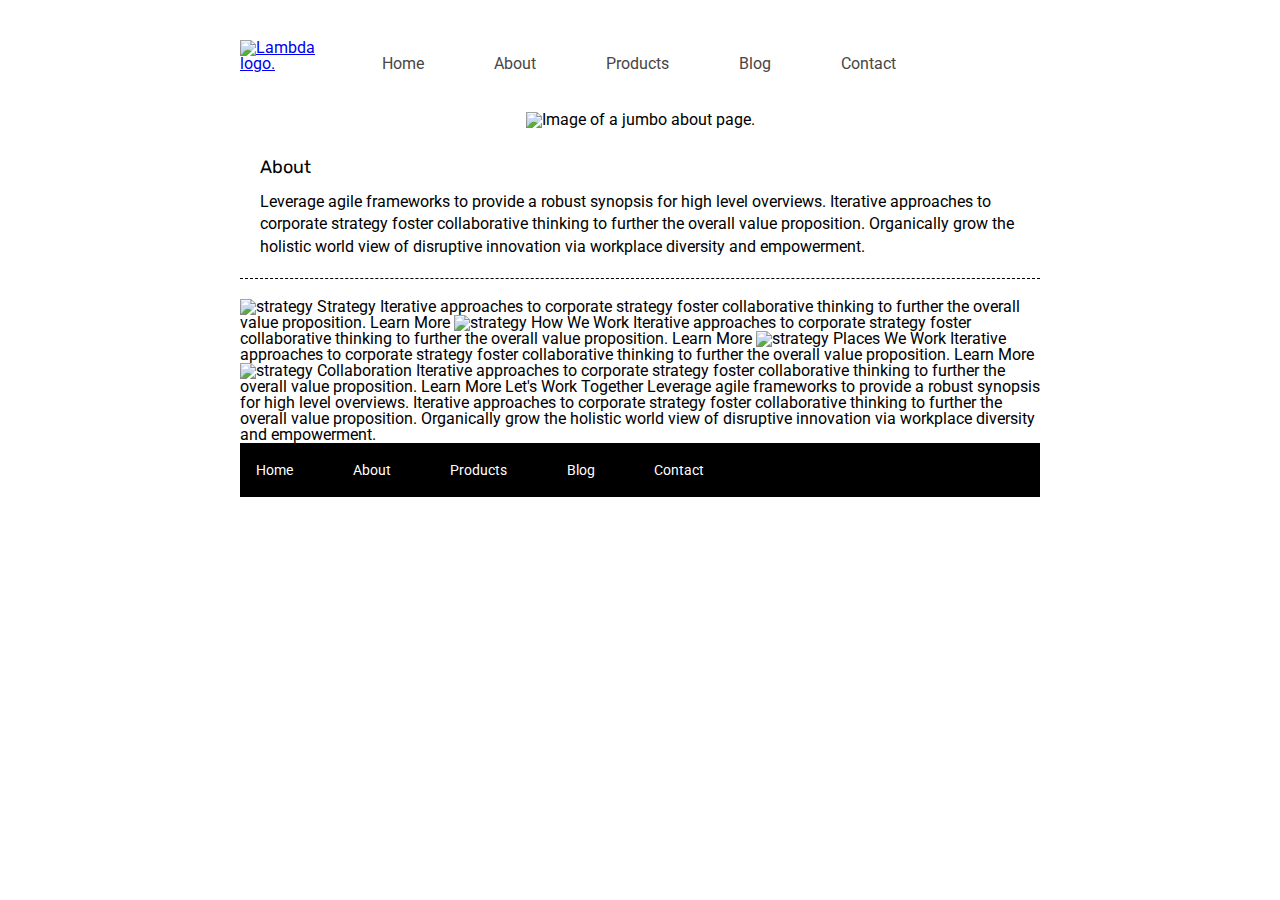
==== about.html @ 07ab2533 "Add navigation and header to about page" ====
<!doctype html>

<html lang="en">

<head>
  <meta charset="utf-8">

  <title>Sprint Challenge - About</title>

  <link href="https://fonts.googleapis.com/css?family=Roboto|Rubik" rel="stylesheet">
  <link rel="stylesheet" href="css/index.css">

</head>

<body>
  <div class="container about-page">
    <div class="navigation">
      <a href="index.html">
        <img class="logo" src="img/lambda-black.png" alt="Lambda logo.">
      </a>
      <nav class="navbar">
        <a href="#">Home</a>
        <a href="about.html">About</a>
        <a href="#">Products</a>
        <a href="#">Blog</a>
        <a href="#">Contact</a>
      </nav>
    </div>
    <section class="top-content">
      <header>
        <img src="img/jumbo-about.png" alt="Image of a jumbo about page.">
      </header>
      <div class="top-content-text">
        <h2>About</h2>
        <p>
          Leverage agile frameworks to provide a robust synopsis for high level overviews. Iterative approaches to
          corporate
          strategy foster collaborative thinking to further the overall value proposition. Organically grow the holistic
          world
          view of disruptive innovation via workplace diversity and empowerment.
        </p>
      </div>
    </section>

    <img src="img/about-plan.png" alt="strategy">

    Strategy

    Iterative approaches to corporate strategy foster collaborative thinking to further the overall value proposition.

    Learn More



    <img src="img/about-working.png" alt="strategy">

    How We Work

    Iterative approaches to corporate strategy foster collaborative thinking to further the overall value proposition.

    Learn More



    <img src="img/about-office.png" alt="strategy">

    Places We Work

    Iterative approaches to corporate strategy foster collaborative thinking to further the overall value proposition.

    Learn More

    <img src="img/about-meeting.png" alt="strategy">

    Collaboration

    Iterative approaches to corporate strategy foster collaborative thinking to further the overall value proposition.

    Learn More

    Let's Work Together

    Leverage agile frameworks to provide a robust synopsis for high level overviews. Iterative approaches to corporate
    strategy foster collaborative thinking to further the overall value proposition. Organically grow the holistic world
    view of disruptive innovation via workplace diversity and empowerment.

    <footer>
      <nav>
        <a href="index.html">Home</a>
        <a href="#">About</a>
        <a href="#">Products</a>
        <a href="#">Blog</a>
        <a href="#">Contact</a>
      </nav>
    </footer>
  </div><!-- container -->
</body>

</html>
---- css/index.css ----
/* http://meyerweb.com/eric/tools/css/reset/ 
   v2.0 | 20110126
   License: none (public domain)
*/

html, body, div, span, applet, object, iframe,
h1, h2, h3, h4, h5, h6, p, blockquote, pre,
a, abbr, acronym, address, big, cite, code,
del, dfn, em, img, ins, kbd, q, s, samp,
small, strike, strong, sub, sup, tt, var,
b, u, i, center,
dl, dt, dd, ol, ul, li,
fieldset, form, label, legend,
table, caption, tbody, tfoot, thead, tr, th, td,
article, aside, canvas, details, embed, 
figure, figcaption, footer, header, hgroup, 
menu, nav, output, ruby, section, summary,
time, mark, audio, video {
	margin: 0;
	padding: 0;
	border: 0;
	font-size: 100%;
	font: inherit;
	vertical-align: baseline;
}
/* HTML5 display-role reset for older browsers */
article, aside, details, figcaption, figure, 
footer, header, hgroup, menu, nav, section {
	display: block;
}
body {
	line-height: 1;
}
ol, ul {
	list-style: none;
}
blockquote, q {
	quotes: none;
}
blockquote:before, blockquote:after,
q:before, q:after {
	content: '';
	content: none;
}
table {
	border-collapse: collapse;
	border-spacing: 0;
}

* {
    box-sizing: border-box;
}

html, body {
    height: 100%;
    font-family: 'Roboto', sans-serif;
}

h1, h2, h3, h4, h5 {
    font-size: 18px;
    margin-bottom: 15px;
    font-family: 'Rubik', sans-serif;
}

p {
    line-height: 1.4;
}

.container {
    width: 800px;
    margin: 0 auto;
}
.navigation {
    display: flex;
    padding: 30px 0;
    width: 100%;
    justify-content: space-between;
  }
  .navbar {
    width: 100%;
    display: flex;
    align-items: flex-end;
  }
  .navbar a {
    display: inline-block;
    padding: 10px 15px;
    margin: 0 20px;
    text-decoration: none;
    color: rgb(73, 69, 69);
  }
  .logo {
      padding: 10px 10px 10px 0;
  }
  header {
      margin-bottom: 30px;
  }
.top-content {
    display: flex;
    flex-wrap: wrap;
    justify-content: space-evenly;
    margin-bottom: 20px;
    border-bottom: 1px dashed black;
}

.top-content .text-container {
    width: 48%;
    padding: 0 1%;
    padding-bottom: 20px;  
}

.middle-content {
    margin-bottom: 20px;
    border-bottom: 1px dashed black;
}

.middle-content h2 {
    padding: 0 2%;
    margin-bottom: 0;
}

.middle-content .boxes {
    display: flex;
    flex-wrap: wrap;
    justify-content: space-evenly;
}

.middle-content .boxes .box {
    width: 12.5%;
    height: 100px;
    /* background: black; */
    margin: 20px 2.5%;
    color: white;
    display: flex;
    align-items: center;
    justify-content: center;
}

.bottom-content {
    display: flex;
    margin: 0 2% 20px;
    justify-content: space-around;
}

.bottom-content .text-container {
    padding-right: 4%;
}

.bottom-content .text-container:last-child {
    padding-right: 0;
}

footer {
    width: 100%;
    background: black;
}

footer nav {
    width: 60%;
    display: flex;
    justify-content: space-between;
    align-items: center;
    padding: 20px 2%;
    font-size: 14px;
}

footer nav a {
    color: white;
    text-decoration: none;
}

.box-1{
    background-color: teal;
}
.box-2{
    background-color: gold;
}
.box-3{
    background-color: cadetblue;
}
.box-4{
    background-color: coral;
}
.box-5{
    background-color: crimson;
}
.box-6{
    background-color: forestgreen;
}
.box-7{
    background-color: darkorchid;
}
.box-8{
    background-color: hotpink;
}
.box-9{
    background-color: indigo;
}
.box-10{
    background-color: dodgerblue;
}
.top-content-text {
    padding: 0 0 20px 20px;
}
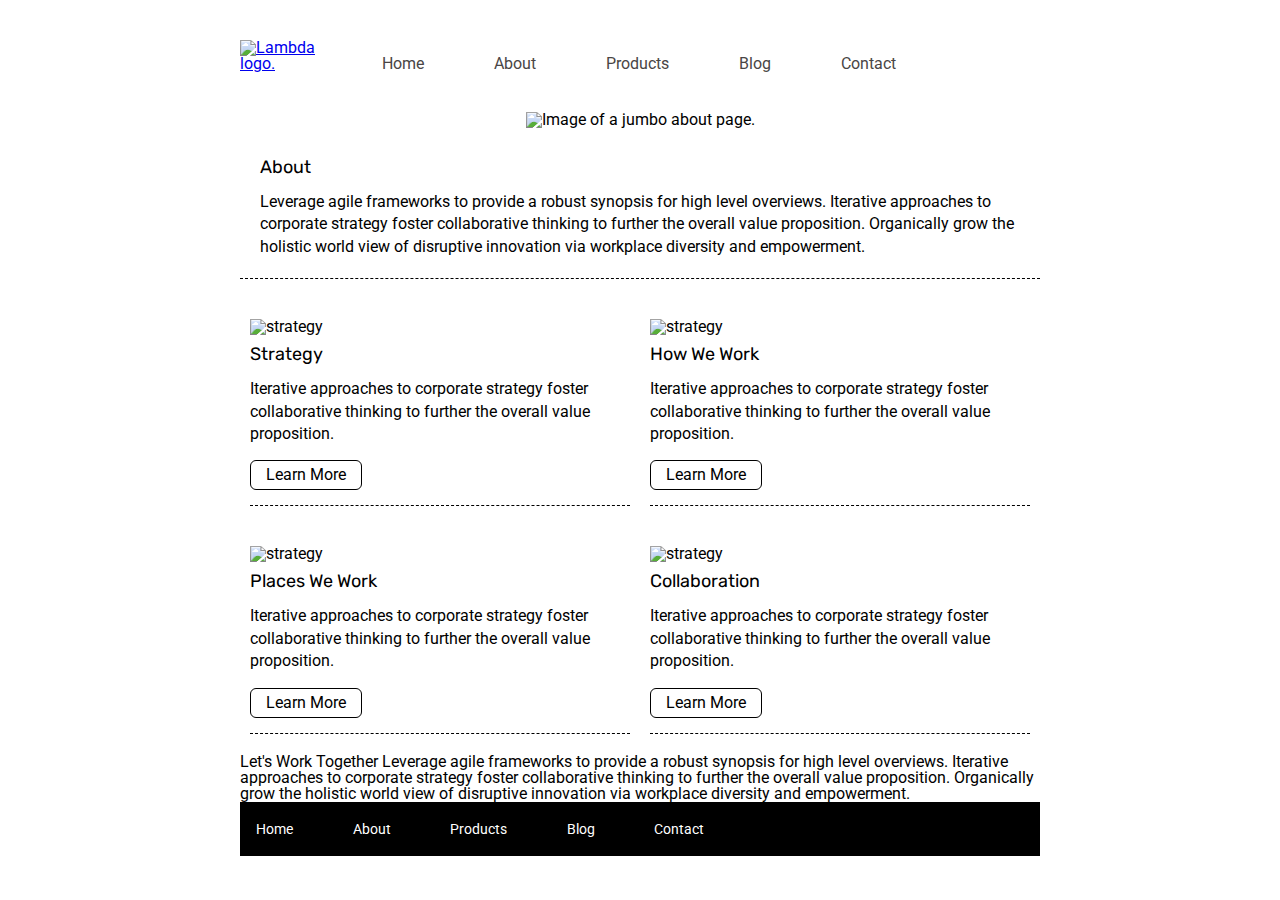
==== commit 6e43456f: "Complete about page middle section" ====
--- a/about.html
+++ b/about.html
@@ -42,47 +42,58 @@
       </div>
     </section>
 
-    <img src="img/about-plan.png" alt="strategy">
+    <section class="about-middle-section">
+      <div class="about-box">
+        <img src="img/about-plan.png" alt="strategy">
 
-    Strategy
+        <h2>Strategy</h2>
 
-    Iterative approaches to corporate strategy foster collaborative thinking to further the overall value proposition.
+        <p>Iterative approaches to corporate strategy foster collaborative thinking to further the overall value
+          proposition.</p>
+          <a href="#" class="learn-more">Learn More</a>
+      </div>
 
-    Learn More
+      <div class="about-box">
+        <img src="img/about-working.png" alt="strategy">
+
+        <h2>How We Work</h2>
+
+        <p>Iterative approaches to corporate strategy foster collaborative thinking to further the overall value
+          proposition.</p>
+
+        <a href="#" class="learn-more">Learn More</a>
+      </div>
+      <div class="about-box">
+        <img src="img/about-office.png" alt="strategy">
+
+        <h2>Places We Work</h2>
 
 
+        <p>Iterative approaches to corporate strategy foster collaborative thinking to further the overall value
+          proposition.</p>
 
-    <img src="img/about-working.png" alt="strategy">
+          <a href="#" class="learn-more">Learn More</a>
+          
+      </div>
 
-    How We Work
+      <div class="about-box">
+        <img src="img/about-meeting.png" alt="strategy">
 
-    Iterative approaches to corporate strategy foster collaborative thinking to further the overall value proposition.
+        <h2>Collaboration</h2>
 
-    Learn More
+        <p>Iterative approaches to corporate strategy foster collaborative thinking to further the overall value
+          proposition.</p>
 
+          <a href="#" class="learn-more">Learn More</a>
+      </div>
 
+      Let's Work Together
 
-    <img src="img/about-office.png" alt="strategy">
-
-    Places We Work
-
-    Iterative approaches to corporate strategy foster collaborative thinking to further the overall value proposition.
-
-    Learn More
-
-    <img src="img/about-meeting.png" alt="strategy">
-
-    Collaboration
-
-    Iterative approaches to corporate strategy foster collaborative thinking to further the overall value proposition.
-
-    Learn More
-
-    Let's Work Together
-
-    Leverage agile frameworks to provide a robust synopsis for high level overviews. Iterative approaches to corporate
-    strategy foster collaborative thinking to further the overall value proposition. Organically grow the holistic world
-    view of disruptive innovation via workplace diversity and empowerment.
+      Leverage agile frameworks to provide a robust synopsis for high level overviews. Iterative approaches to corporate
+      strategy foster collaborative thinking to further the overall value proposition. Organically grow the holistic
+      world
+      view of disruptive innovation via workplace diversity and empowerment.
+    </section>
 
     <footer>
       <nav>
--- a/css/index.css
+++ b/css/index.css
@@ -200,4 +200,30 @@
 }
 .top-content-text {
     padding: 0 0 20px 20px;
+}
+.about-middle-section {
+    display: flex;
+    flex-flow: row wrap;
+    justify-content: space-around;
+    align-items: center;
+
+}
+.about-box {
+    width: 380px;
+    display: flex;
+    flex-direction: column;
+    border-bottom: 1px dashed black;
+    margin: 20px 0;
+}
+.about-box h2 {
+    margin-top: 10px;
+}
+.learn-more {
+    border: 1px solid black;
+    width: max-content;
+    padding: 6px 15px;
+    color: black;
+    text-decoration: none;
+    border-radius: 6px;
+    margin: 15px 0;
 }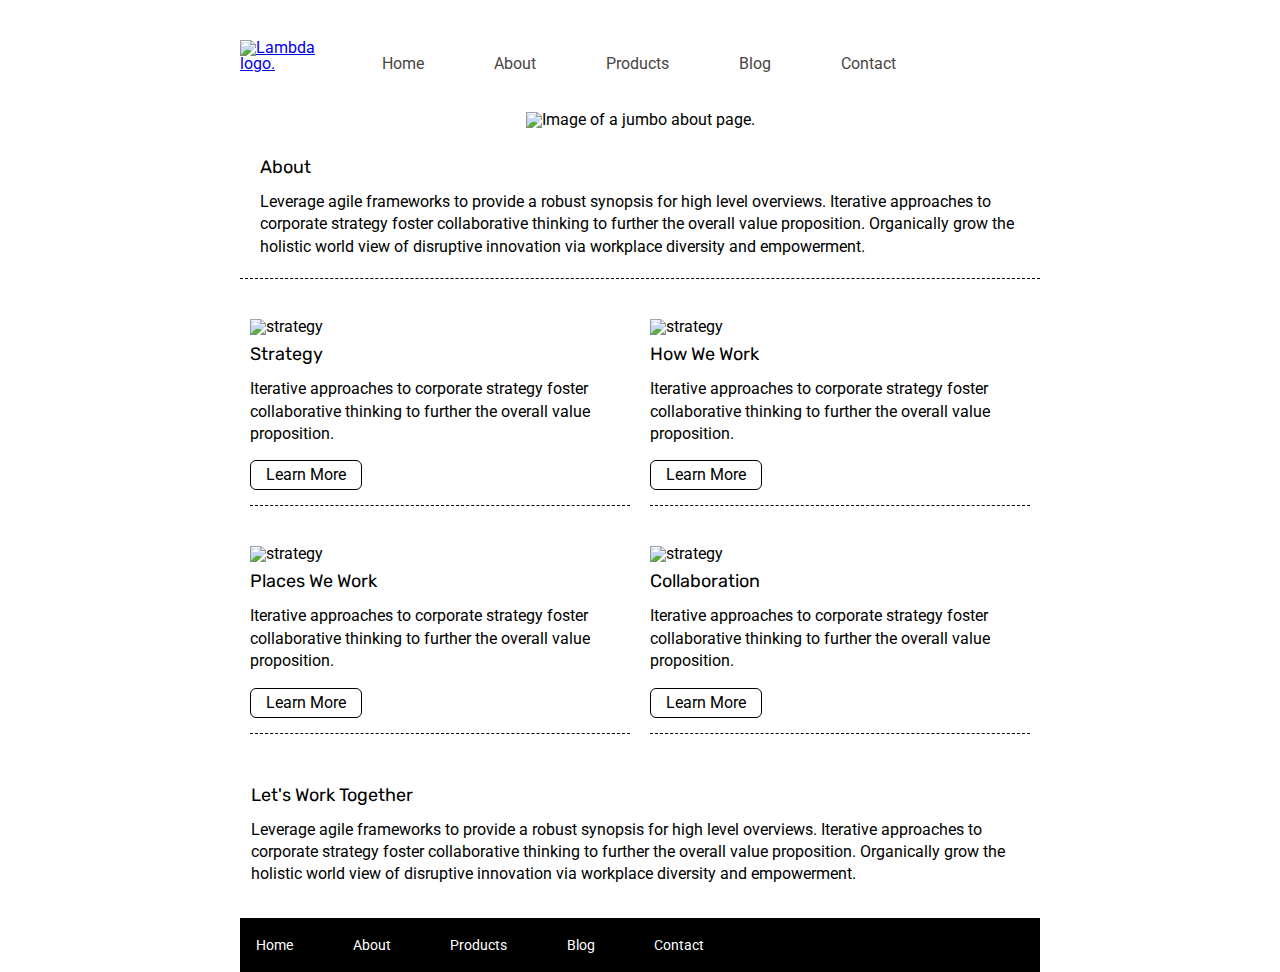
==== commit 358746a7: "Complete about page bottom section" ====
--- a/about.html
+++ b/about.html
@@ -6,10 +6,8 @@
   <meta charset="utf-8">
 
   <title>Sprint Challenge - About</title>
-
   <link href="https://fonts.googleapis.com/css?family=Roboto|Rubik" rel="stylesheet">
   <link rel="stylesheet" href="css/index.css">
-
 </head>
 
 <body>
@@ -41,60 +39,44 @@
         </p>
       </div>
     </section>
-
     <section class="about-middle-section">
       <div class="about-box">
         <img src="img/about-plan.png" alt="strategy">
-
         <h2>Strategy</h2>
-
         <p>Iterative approaches to corporate strategy foster collaborative thinking to further the overall value
           proposition.</p>
-          <a href="#" class="learn-more">Learn More</a>
+        <a href="#" class="learn-more">Learn More</a>
       </div>
-
       <div class="about-box">
         <img src="img/about-working.png" alt="strategy">
-
         <h2>How We Work</h2>
-
         <p>Iterative approaches to corporate strategy foster collaborative thinking to further the overall value
           proposition.</p>
-
         <a href="#" class="learn-more">Learn More</a>
       </div>
       <div class="about-box">
         <img src="img/about-office.png" alt="strategy">
-
         <h2>Places We Work</h2>
-
-
         <p>Iterative approaches to corporate strategy foster collaborative thinking to further the overall value
           proposition.</p>
-
-          <a href="#" class="learn-more">Learn More</a>
-          
+        <a href="#" class="learn-more">Learn More</a>
       </div>
-
       <div class="about-box">
         <img src="img/about-meeting.png" alt="strategy">
-
         <h2>Collaboration</h2>
-
         <p>Iterative approaches to corporate strategy foster collaborative thinking to further the overall value
           proposition.</p>
-
-          <a href="#" class="learn-more">Learn More</a>
+        <a href="#" class="learn-more">Learn More</a>
       </div>
-
-      Let's Work Together
-
-      Leverage agile frameworks to provide a robust synopsis for high level overviews. Iterative approaches to corporate
-      strategy foster collaborative thinking to further the overall value proposition. Organically grow the holistic
-      world
-      view of disruptive innovation via workplace diversity and empowerment.
     </section>
-
+    <section class="about-bottom-section">
+      <h2>Let's Work Together</h2>
+      <p>Leverage agile frameworks to provide a robust synopsis for high level overviews. Iterative approaches to
+        corporate
+        strategy foster collaborative thinking to further the overall value proposition. Organically grow the holistic
+        world
+        view of disruptive innovation via workplace diversity and empowerment.</p>
+    </section>
     <footer>
       <nav>
         <a href="index.html">Home</a>
--- a/css/index.css
+++ b/css/index.css
@@ -226,4 +226,12 @@
     text-decoration: none;
     border-radius: 6px;
     margin: 15px 0;
+}
+
+.learn-more:hover {
+    background-color: antiquewhite;
+    transform: scale(1.1);
+}
+.about-bottom-section{
+    padding: 2rem 0.7rem;
 }